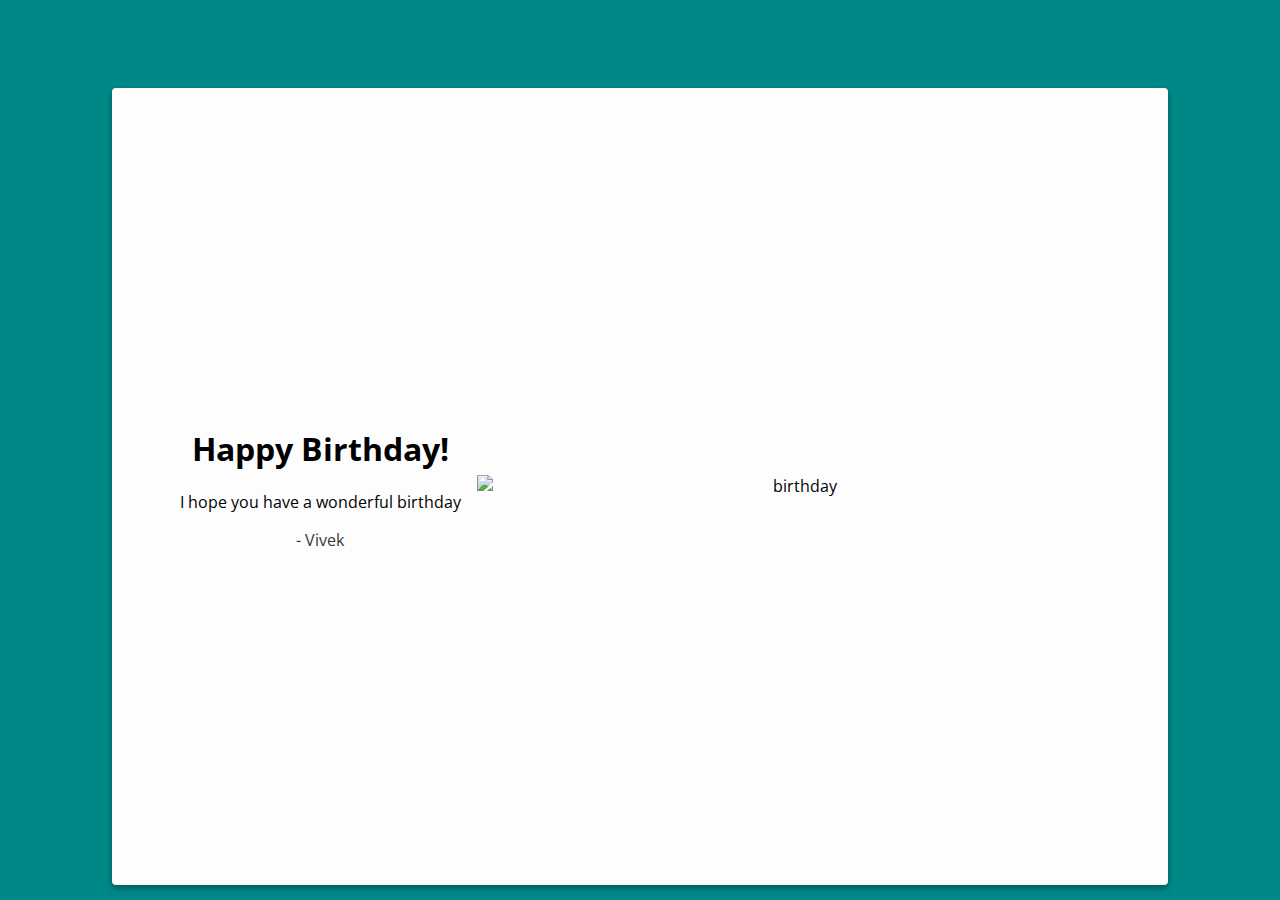
==== index.html @ f0249ecc "Add files via upload" ====
<!DOCTYPE HTML>
<HTML lang="en">
    <HEAD>
        <meta charset utf="8">
        <title>Birthday Card</title>
        <link rel="stylesheet" href="./sample.css"/>
    </HEAD>
    <BODY>
        <h1></h1>
        <div class="card">
            <img src="https://raw.githubusercontent.com/DenverCoder1/Responsive-Birthday-Card/main/birthday.svg" alt="birthday" class="birthday">
            <div class="text">
              <h1>Happy Birthday!</h1>
              <p>I hope you have a wonderful birthday</p>
              <p class="muted">- Vivek</p>
            </div>
            <div class="space"></div>
          </div>
</HTML>
---- sample.css ----
@import url('https://fonts.googleapis.com/css2?family=Open+Sans&display=swap');

* {
  transition: all 0.2s ease-in-out;
}

body {
  background: #008888;
  display: grid;
  place-items: center;
  height: 100vh;
  margin: 0;
  font-family: 'Open Sans', sans-serif;
}

.card {
  background: #fdfdfd;
  border-radius: 4px;
  height: 85vh;
  width: 80vw;
  box-shadow: 0 3px 6px rgba(0, 0, 0, 0.16), 0 3px 6px rgba(0, 0, 0, 0.23);
  text-align: center;
  display: flex;
  flex-direction: column;
  justify-content: center;
  align-items: center;
  padding: 1em;
  overflow: hidden;
}

@media only screen and (min-width: 1000px) {
  .card {
    flex-direction: row-reverse;
  }
  .card img.birthday {
    width: 100%;
    max-width: 50vw;
    max-height: unset;
  }
}

@media only screen and (max-height: 640px) {
  .card {
    flex-direction: row-reverse;
  }
  .card img.birthday {
    width: 100%;
    max-width: 50vw;
    max-height: unset;
  }
}

img.birthday {
  max-height: 40vh;
}

.text {
  padding: 1em;
}

.muted {
  opacity: 0.8;
}

.space {
  height: 100px;
}
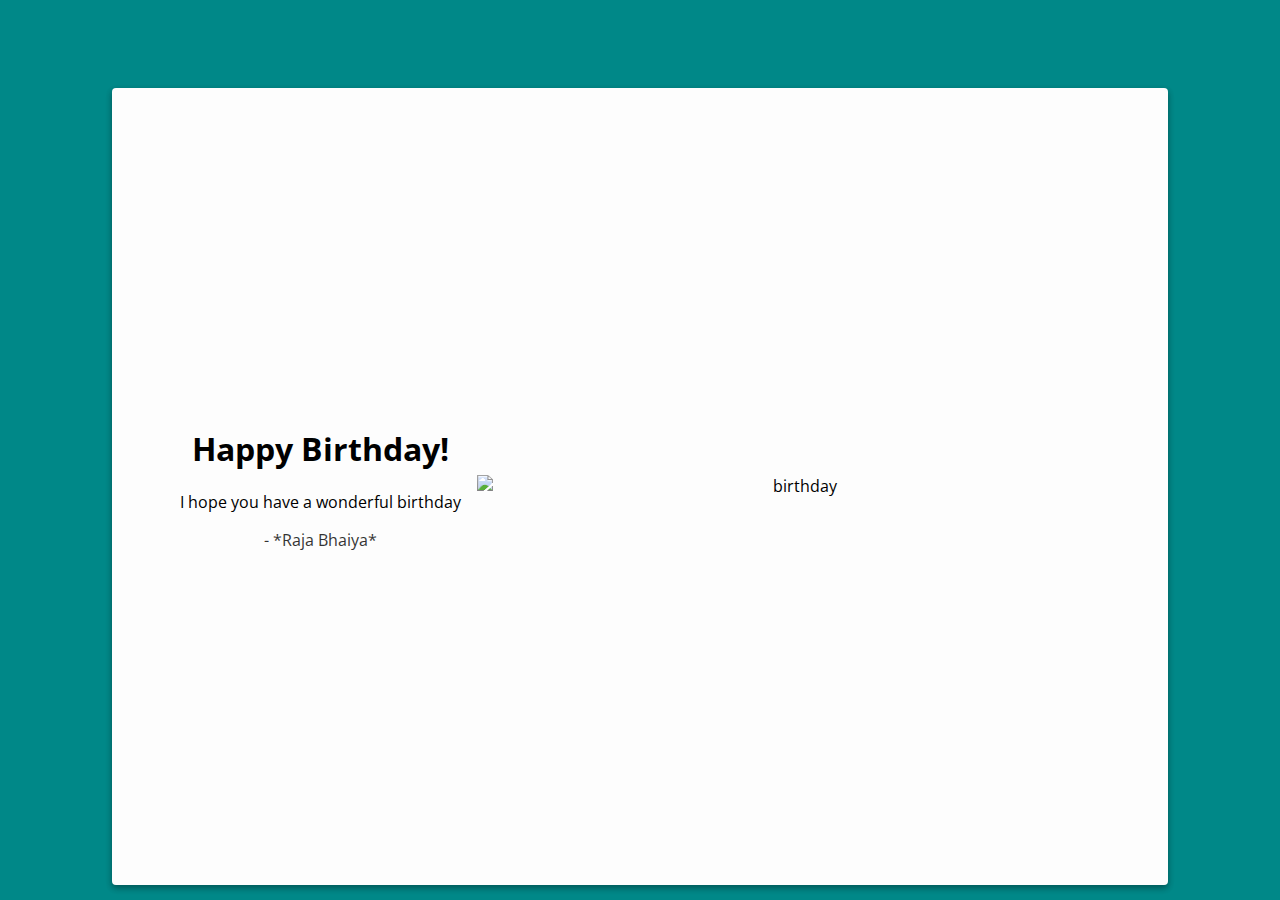
==== commit 7ddce413: "Update index.html" ====
--- a/index.html
+++ b/index.html
@@ -12,8 +12,8 @@
             <div class="text">
               <h1>Happy Birthday!</h1>
               <p>I hope you have a wonderful birthday</p>
-              <p class="muted">- Vivek</p>
+              <p class="muted">- *Raja Bhaiya*</p>
             </div>
             <div class="space"></div>
           </div>
-</HTML>+</HTML>
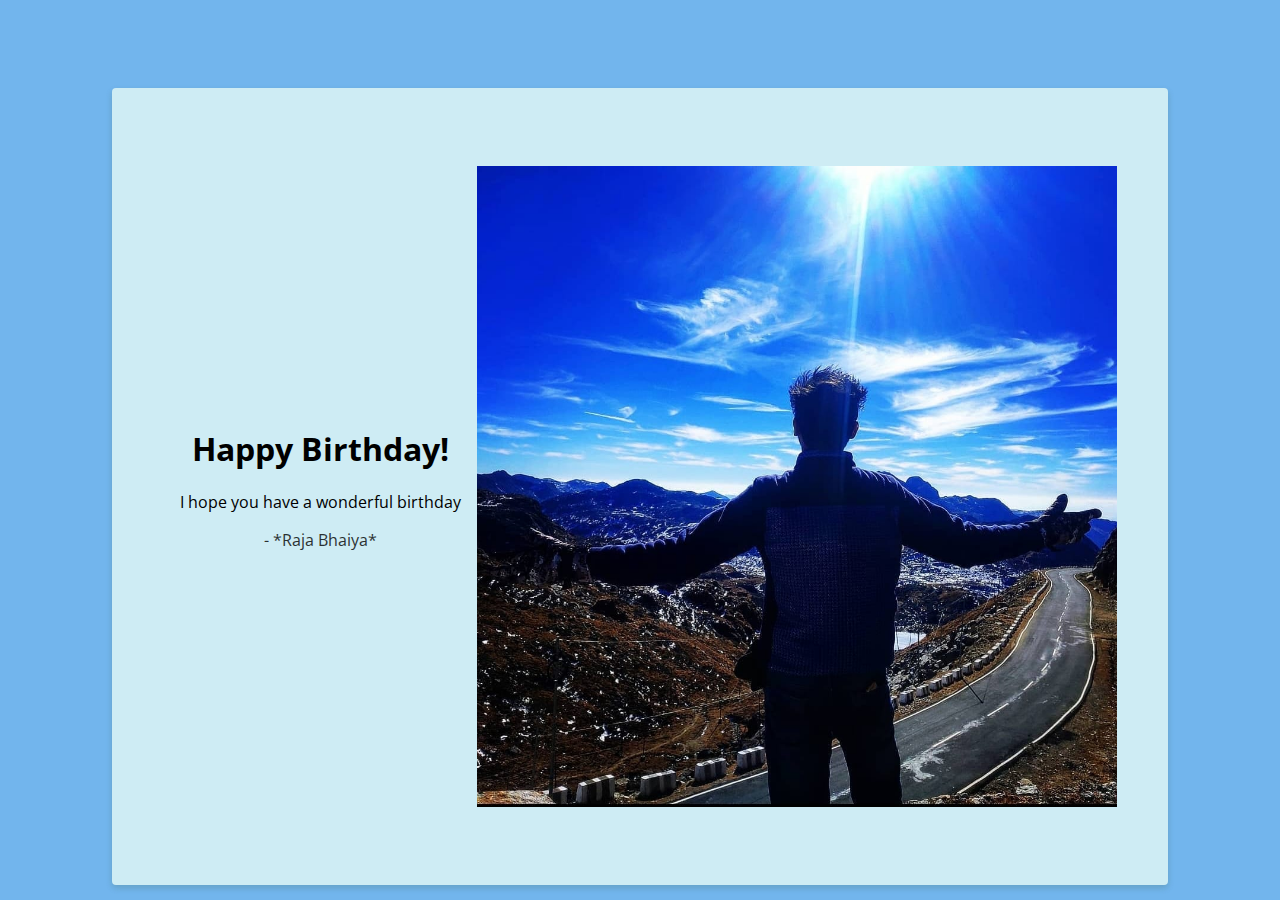
==== commit dec7030f: "Add files via upload" ====
--- a/index.html
+++ b/index.html
@@ -8,7 +8,7 @@
     <BODY>
         <h1></h1>
         <div class="card">
-            <img src="https://raw.githubusercontent.com/DenverCoder1/Responsive-Birthday-Card/main/birthday.svg" alt="birthday" class="birthday">
+            <img src="Raja.jpg" alt="birthday" class="birthday">
             <div class="text">
               <h1>Happy Birthday!</h1>
               <p>I hope you have a wonderful birthday</p>
--- a/sample.css
+++ b/sample.css
@@ -5,7 +5,7 @@
 }
 
 body {
-  background: #008888;
+  background: #72b5ed;
   display: grid;
   place-items: center;
   height: 100vh;
@@ -14,11 +14,11 @@
 }
 
 .card {
-  background: #fdfdfd;
+  background: #ceecf4;
   border-radius: 4px;
   height: 85vh;
   width: 80vw;
-  box-shadow: 0 3px 6px rgba(0, 0, 0, 0.16), 0 3px 6px rgba(0, 0, 0, 0.23);
+  box-shadow: 0 3px 6px rgba(0, 0, 0, 0.16), 0 3px 6px rgba(143, 223, 237, 0.23);
   text-align: center;
   display: flex;
   flex-direction: column;
